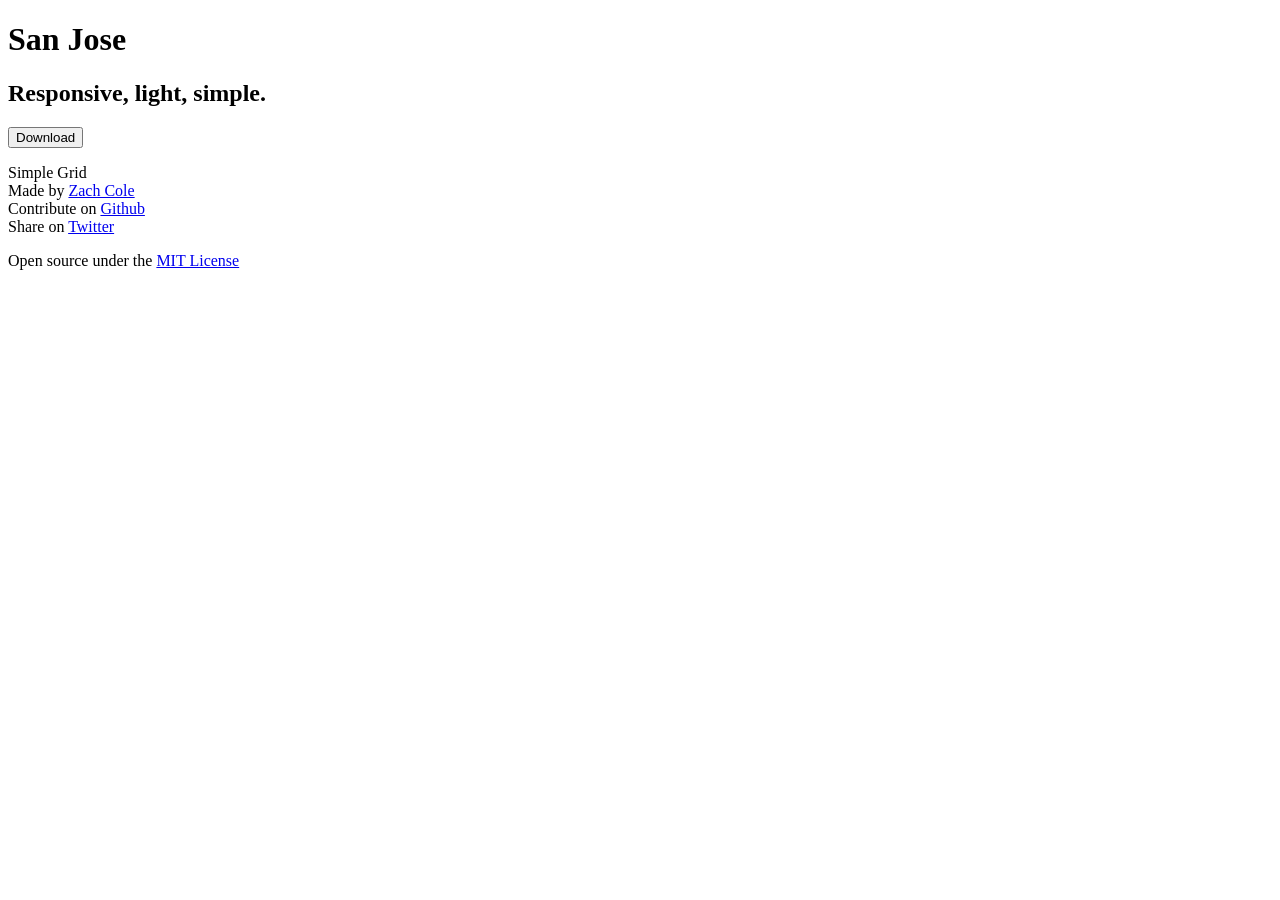
==== docs/index.html @ 17d95f24 "Rename index.html to docs/index.html" ====
<!DOCTYPE html>
<html><head>
  <meta charset="utf-8">
  <meta name="viewport" content="width=device-width, initial-scale=1.0">
  <!-- Social share meta tags -->
  <meta property="og:title" content="Simple Grid">
  <meta property="og:description" content="A responsive, lightweight, simple CSS grid.">
  <meta property="og:type" content="website">
  <meta property="og:image" content="http://simplegrid.io/img/simple-grid-computer.png">
  <meta property="og:site_name" content="Simple Grid">
  <meta name="twitter:card" content="summary_large_image">
  <meta name="twitter:title" content="Simple Grid">
  <meta name="twitter:description" content="A responsive, lightweight, simple CSS grid.">
  <meta name="twitter:image:src" content="http://simplegrid.io/img/simple-grid-computer.png">
  <!-- End social share meta tags -->
  <link rel="stylesheet" href="simple-grid.min.css">
  <link rel="stylesheet" href="style.css">
  <title>Simple Grid | Lightweight CSS grid for web development</title>
  <meta name="description" content="A simple, lightweight grid and container system for your website.">

</head>
<body>
    <div class="container">
      <div class="row">
        <div class="col-12 center">
          <div class="img img-logo center"></div>
          <h1>San Jose</h1>
          <h2 class="font-light">Responsive, light, simple.</h2>
          <a href="simple-grid.zip" download="">
            <button>Download</button>
          </a>
        </div>
      </div>
      <div class="row">
        <div class="col-2 hidden-sm"></div>
        <div class="col-8">
          <div class="img img-website-mock"></div>
        </div>
        <div class="col-2 hidden-sm"></div>
      </div>
    </div>
  <footer>
    <div class="container">
      <div class="row">
        <div class="col-12">
          <div class="img img-logo"></div>
        </div>
      </div>
      <div class="row">
        <div class="col-12">
          <p>Simple Grid<br>
          Made by <a href="http://zcole.me" target="_blank">Zach Cole</a><br>
          Contribute on <a href="https://github.com/zachacole/Simple-Grid" target="_blank">Github</a><br>
          Share on <a href="https://twitter.com/intent/tweet?text=Simple%20Grid%3A%20A%20css%20grid%20for%20your%20website%3A%20http%3A%2F%2Fsimplegrid.io%2F%20by%20%40zachacole&amp;source=webclient" target="_blank">Twitter</a></p>
          <p>
            Open source under the <a href="https://opensource.org/licenses/MIT" target="_blank">MIT License</a>
          </p>
        </div>
      </div>
    </div>
  </footer>


</body></html>
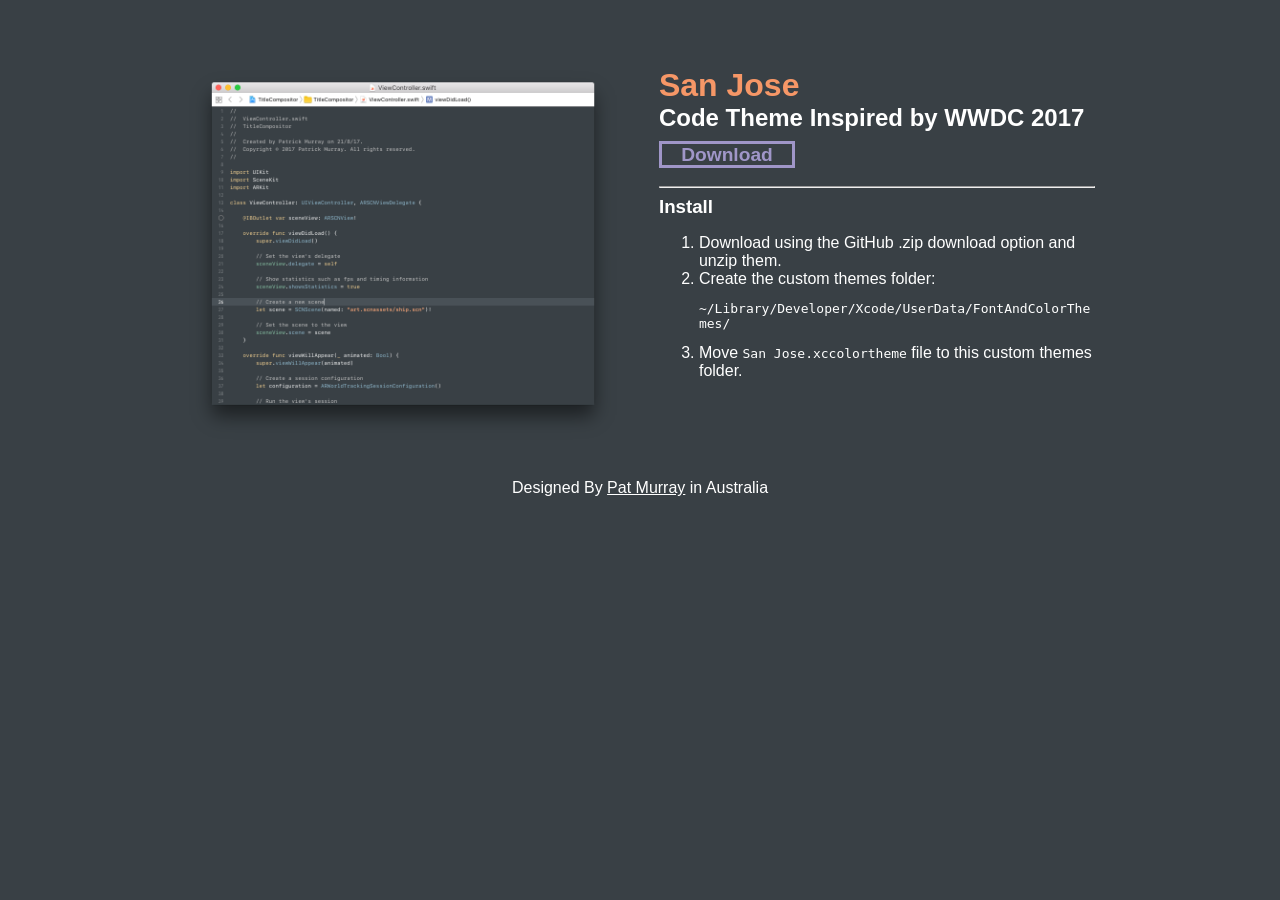
==== commit 81cb831f: "Add website" ====
--- a/docs/index.html
+++ b/docs/index.html
@@ -3,62 +3,52 @@
   <meta charset="utf-8">
   <meta name="viewport" content="width=device-width, initial-scale=1.0">
   <!-- Social share meta tags -->
-  <meta property="og:title" content="Simple Grid">
-  <meta property="og:description" content="A responsive, lightweight, simple CSS grid.">
+  <meta property="og:title" content="San Jose (Xcode Theme)">
+  <meta property="og:description" content="An Xcode theme inspired by WWDC 2017">
   <meta property="og:type" content="website">
-  <meta property="og:image" content="http://simplegrid.io/img/simple-grid-computer.png">
-  <meta property="og:site_name" content="Simple Grid">
+  <meta property="og:image" content="">
+  <meta property="og:site_name" content="San Jose (Xcode Theme)">
   <meta name="twitter:card" content="summary_large_image">
-  <meta name="twitter:title" content="Simple Grid">
-  <meta name="twitter:description" content="A responsive, lightweight, simple CSS grid.">
-  <meta name="twitter:image:src" content="http://simplegrid.io/img/simple-grid-computer.png">
+  <meta name="twitter:title" content="San Jose (Xcode Theme)">
+  <meta name="twitter:description" content="An Xcode theme inspired by WWDC 2017">
+  <meta name="twitter:image:src" content="">
   <!-- End social share meta tags -->
-  <link rel="stylesheet" href="simple-grid.min.css">
+  <link rel="stylesheet" href="simple-grid.css">
   <link rel="stylesheet" href="style.css">
-  <title>Simple Grid | Lightweight CSS grid for web development</title>
-  <meta name="description" content="A simple, lightweight grid and container system for your website.">
+  <title>San Jose (Xcode Theme)</title>
+  <meta name="description" content="An Xcode theme inspired by WWDC 2017">
 
 </head>
 <body>
     <div class="container">
       <div class="row">
-        <div class="col-12 center">
+        <div class="col-6">
+          <img class="example-image" src="example.png" />
+        </div>
+        <div class="col-6">
           <div class="img img-logo center"></div>
           <h1>San Jose</h1>
-          <h2 class="font-light">Responsive, light, simple.</h2>
-          <a href="simple-grid.zip" download="">
-            <button>Download</button>
-          </a>
+          <h2 >Code Theme Inspired by WWDC 2017</h2>
+          <h1><a href="" class="box">Download</a></h1>
+          <hr class="pad-top"/>
+          <h3 >Install</h3>
+          <ol>
+            <li>Download using the GitHub .zip download option and unzip them.</li>
+            <li>Create the custom themes folder: <pre>~/Library/Developer/Xcode/UserData/FontAndColorThemes/</pre></li>
+            <li>Move <code>San Jose.xccolortheme</code> file to this custom themes folder.</li>
+          </ol>
+
+
+</p>
         </div>
       </div>
       <div class="row">
-        <div class="col-2 hidden-sm"></div>
-        <div class="col-8">
-          <div class="img img-website-mock"></div>
-        </div>
-        <div class="col-2 hidden-sm"></div>
-      </div>
-    </div>
-  <footer>
-    <div class="container">
-      <div class="row">
-        <div class="col-12">
-          <div class="img img-logo"></div>
-        </div>
-      </div>
-      <div class="row">
-        <div class="col-12">
-          <p>Simple Grid<br>
-          Made by <a href="http://zcole.me" target="_blank">Zach Cole</a><br>
-          Contribute on <a href="https://github.com/zachacole/Simple-Grid" target="_blank">Github</a><br>
-          Share on <a href="https://twitter.com/intent/tweet?text=Simple%20Grid%3A%20A%20css%20grid%20for%20your%20website%3A%20http%3A%2F%2Fsimplegrid.io%2F%20by%20%40zachacole&amp;source=webclient" target="_blank">Twitter</a></p>
-          <p>
-            Open source under the <a href="https://opensource.org/licenses/MIT" target="_blank">MIT License</a>
-          </p>
+        <div class="col-12 center">
+          <p>Designed By <a href="https://twitter.com/_patmurray">Pat Murray</a> in Australia</p>
         </div>
       </div>
     </div>
-  </footer>
+
 
 
 </body></html>
--- a/docs/simple-grid.css
+++ b/docs/simple-grid.css
@@ -0,0 +1,188 @@
+/**
+*** SIMPLE GRID
+*** (C) ZACH COLE 2016
+**/
+
+
+/* UNIVERSAL */
+
+
+
+/* POSITIONING */
+
+.left {
+  text-align: left;
+}
+
+.right {
+  text-align: right;
+}
+
+.center {
+  text-align: center;
+  margin-left: auto;
+  margin-right: auto;
+}
+
+.justify {
+  text-align: justify;
+}
+
+/* ==== GRID SYSTEM ==== */
+
+.container {
+  width: 90%;
+  margin-left: auto;
+  margin-right: auto;
+}
+
+.row {
+  position: relative;
+  width: 100%;
+}
+
+.row [class^="col"] {
+  float: left;
+  margin: 0.5rem 2%;
+  min-height: 0.125rem;
+}
+
+.col-1,
+.col-2,
+.col-3,
+.col-4,
+.col-5,
+.col-6,
+.col-7,
+.col-8,
+.col-9,
+.col-10,
+.col-11,
+.col-12 {
+  width: 96%;
+}
+
+.col-1-sm {
+  width: 4.33%;
+}
+
+.col-2-sm {
+  width: 12.66%;
+}
+
+.col-3-sm {
+  width: 21%;
+}
+
+.col-4-sm {
+  width: 29.33%;
+}
+
+.col-5-sm {
+  width: 37.66%;
+}
+
+.col-6-sm {
+  width: 46%;
+}
+
+.col-7-sm {
+  width: 54.33%;
+}
+
+.col-8-sm {
+  width: 62.66%;
+}
+
+.col-9-sm {
+  width: 71%;
+}
+
+.col-10-sm {
+  width: 79.33%;
+}
+
+.col-11-sm {
+  width: 87.66%;
+}
+
+.col-12-sm {
+  width: 96%;
+}
+
+.row::after {
+	content: "";
+	display: table;
+	clear: both;
+}
+
+.hidden-sm {
+  display: none;
+}
+
+@media only screen and (min-width: 33.75em) {  /* 540px */
+  .container {
+    width: 80%;
+  }
+}
+
+@media only screen and (min-width: 45em) {  /* 720px */
+  .col-1 {
+    width: 4.33%;
+  }
+
+  .col-2 {
+    width: 12.66%;
+  }
+
+  .col-3 {
+    width: 21%;
+  }
+
+  .col-4 {
+    width: 29.33%;
+  }
+
+  .col-5 {
+    width: 37.66%;
+  }
+
+  .col-6 {
+    width: 46%;
+  }
+
+  .col-7 {
+    width: 54.33%;
+  }
+
+  .col-8 {
+    width: 62.66%;
+  }
+
+  .col-9 {
+    width: 71%;
+  }
+
+  .col-10 {
+    width: 79.33%;
+  }
+
+  .col-11 {
+    width: 87.66%;
+  }
+
+  .col-12 {
+    width: 96%;
+  }
+
+  .hidden-sm {
+    display: block;
+  }
+}
+
+@media only screen and (min-width: 60em) { /* 960px */
+  .container {
+    width: 75%;
+    max-width: 60rem;
+  }
+}
--- a/docs/style.css
+++ b/docs/style.css
@@ -0,0 +1,58 @@
+@font-face {
+  font-family: "San Francisco";
+  font-weight: 400;
+  src: url("https://applesocial.s3.amazonaws.com/assets/styles/fonts/sanfrancisco/sanfranciscodisplay-regular-webfont.woff");
+}
+
+* {
+  color: #FFFFFF;
+}
+
+body{
+  background-color: #394045;
+  font-family: "San Francisco", -apple-system, BlinkMacSystemFont, sans-serif;
+}
+
+h1 {
+  color: #F69767;
+}
+
+h1, h2, h3, h4, h5 {
+  text-align: left;
+  padding: 0;
+  margin: 0;
+}
+
+.container {
+  padding-top: 4%;
+}
+
+.example-image {
+  width: 100%;
+}
+
+.box {
+  border: 3px solid #A096C8;
+  color: #A096C8;
+  text-decoration: none;
+  padding-left: 1em;
+  padding-right: 1em;
+  font-size: 60%;
+}
+
+.box:hover {
+  background-color: #A096C8;
+  color: #394045;
+}
+
+.pad-top {
+  margin-top: 4%;
+}
+
+pre {
+    white-space: pre-wrap;       /* Since CSS 2.1 */
+    white-space: -moz-pre-wrap;  /* Mozilla, since 1999 */
+    white-space: -pre-wrap;      /* Opera 4-6 */
+    white-space: -o-pre-wrap;    /* Opera 7 */
+    word-wrap: break-word;       /* Internet Explorer 5.5+ */
+}
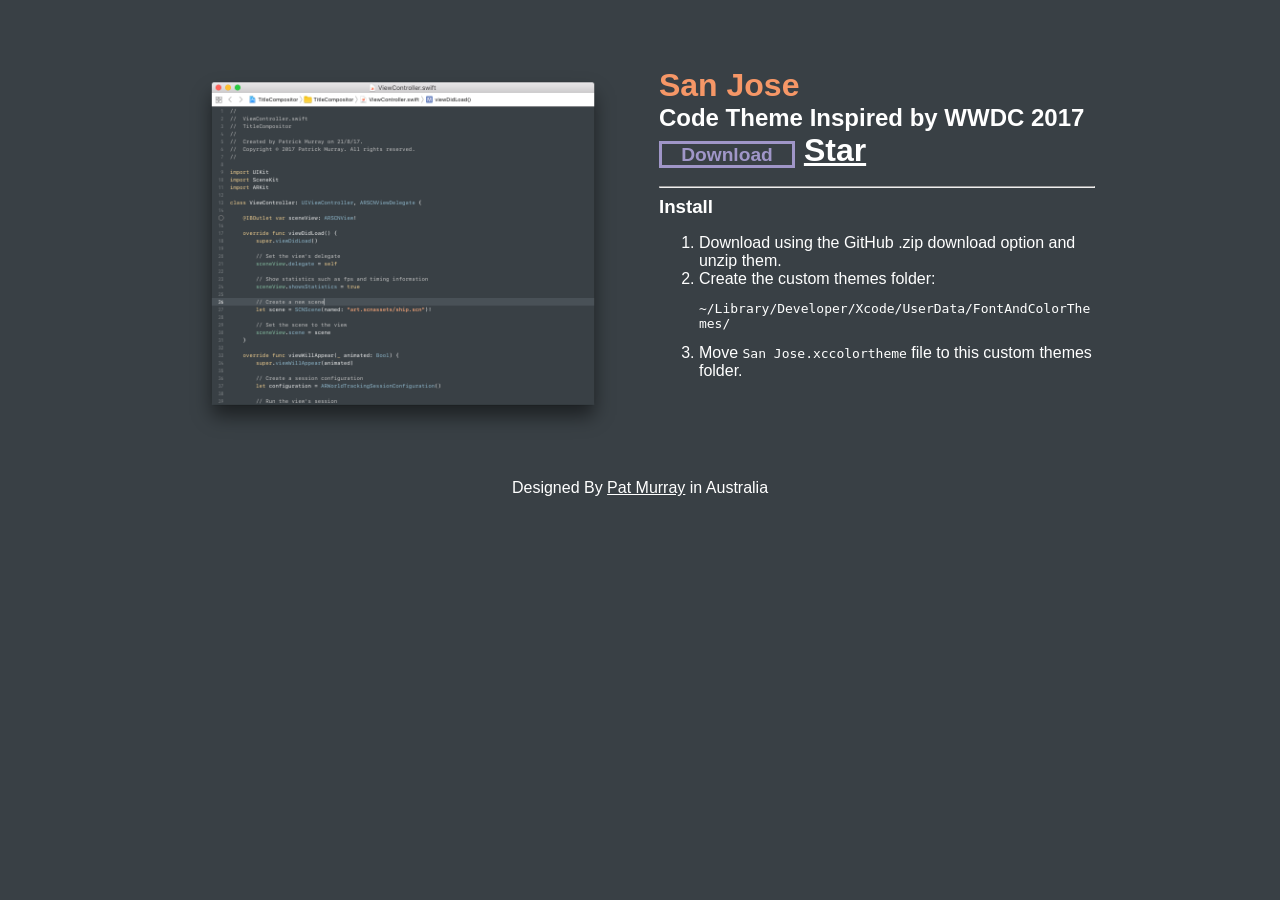
==== commit bf169415: "Update index.html" ====
--- a/docs/index.html
+++ b/docs/index.html
@@ -6,12 +6,12 @@
   <meta property="og:title" content="San Jose (Xcode Theme)">
   <meta property="og:description" content="An Xcode theme inspired by WWDC 2017">
   <meta property="og:type" content="website">
-  <meta property="og:image" content="">
+  <meta property="og:image" content="https://patmurraydev.github.io/San-Jose/example.png">
   <meta property="og:site_name" content="San Jose (Xcode Theme)">
   <meta name="twitter:card" content="summary_large_image">
   <meta name="twitter:title" content="San Jose (Xcode Theme)">
   <meta name="twitter:description" content="An Xcode theme inspired by WWDC 2017">
-  <meta name="twitter:image:src" content="">
+  <meta name="twitter:image:src" content="https://patmurraydev.github.io/San-Jose/example.png">
   <!-- End social share meta tags -->
   <link rel="stylesheet" href="simple-grid.css">
   <link rel="stylesheet" href="style.css">
@@ -29,7 +29,11 @@
           <div class="img img-logo center"></div>
           <h1>San Jose</h1>
           <h2 >Code Theme Inspired by WWDC 2017</h2>
-          <h1><a href="" class="box">Download</a></h1>
+          <h1>
+            <a href="https://github.com/PatMurrayDEV/San-Jose/releases/download/v1.0/San.Jose.xccolortheme.zip" class="box">Download</a>
+            <!-- Place this tag where you want the button to render. -->
+            <a class="github-button" href="https://github.com/patmurraydev/San-Jose" data-icon="octicon-star" aria-label="Star patmurraydev/San-Jose on GitHub">Star</a>
+          </h1>
           <hr class="pad-top"/>
           <h3 >Install</h3>
           <ol>
